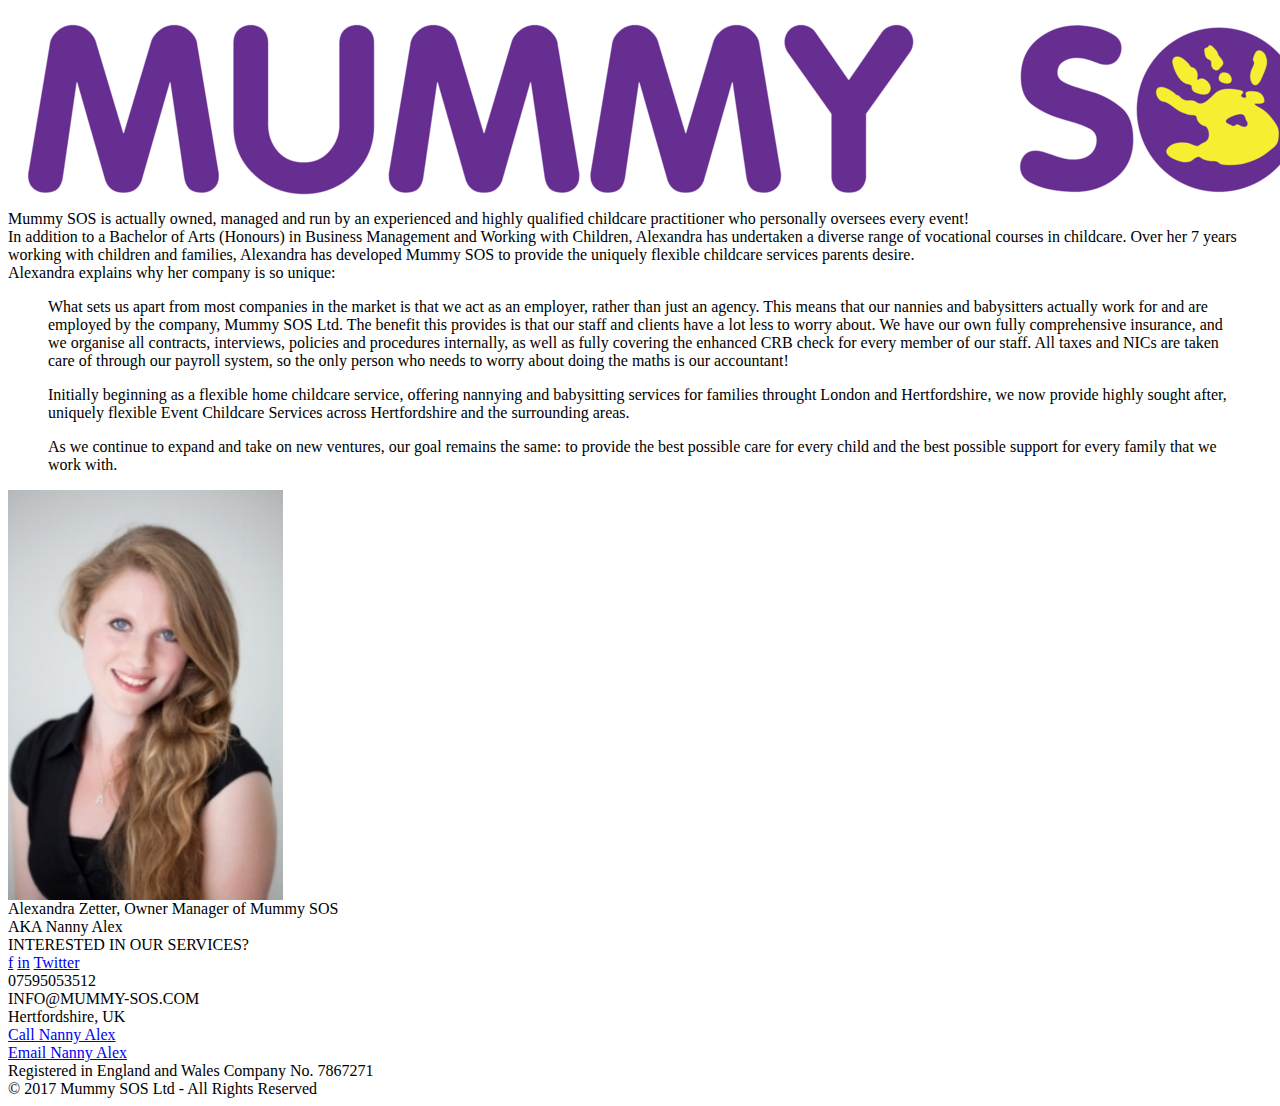
==== about.html @ 102ed73d "feat: about page" ====
<html>

<head>
    <title>Mummy SOS Children's Events and Event Childcare</title>
</head>

<body>
    <img src="img/Mummy-SOS-logo-for-website-TM.png" alt="Mummy SOS" />
    <div>Mummy SOS is actually owned, managed and run by an experienced and highly
        qualified childcare practitioner who personally oversees every event!</div>

    <div>In addition to a Bachelor of Arts (Honours) in Business Management and Working
        with Children, Alexandra has undertaken a diverse range of vocational courses in
        childcare. Over her 7 years working with children and families, Alexandra has developed
        Mummy SOS to provide the uniquely flexible childcare services parents desire.</div>

    <div>Alexandra explains why her company is so unique:</div>

    <blockquote>What sets us apart from most companies in the market is that we act as an employer, rather than just an
        agency. This means that our nannies and babysitters actually work for and are employed by the company, Mummy SOS
        Ltd. The benefit this provides is that our staff and clients have a lot less to worry about. We have our own
        fully comprehensive insurance, and we organise all contracts, interviews, policies and procedures internally, as
        well as fully covering the enhanced CRB check for every member of our staff. All taxes and NICs are taken care
        of through our payroll system, so the only person who needs to worry about doing the maths is our accountant!
    </blockquote>
    <blockquote>Initially beginning as a flexible home childcare service, offering nannying and babysitting services for
        families throught London and Hertfordshire, we now provide highly sought after, uniquely flexible Event
        Childcare Services across Hertfordshire and the surrounding areas.</blockquote>
    <blockquote>As we continue to expand and take on new ventures, our goal remains the same: to provide the best
        possible care for every child and the best possible support for every family that we work with. </blockquote>

    <div><img src="img/nanny-alex.jpeg" alt="Picture of Nanny Alex">
        <div>Alexandra Zetter, Owner Manager of Mummy SOS</div>
        <div>AKA Nanny Alex</div>
    </div>
    <div>INTERESTED IN OUR SERVICES?</div>
    <div>
        <a href="https://www.facebook.com/nannyalexonline">f</a>
        <a href="https://www.linkedin.com/in/alexandrazetter">in</a>
        <a href="https://twitter.com/MummySOSLtd">Twitter</a>
    </div>
    <footer>
        <div>07595053512</div>
        <div>INFO@MUMMY-SOS.COM</div>
        <div>Hertfordshire, UK</div>
        <div><a href="tel:07595053512">Call Nanny Alex</a></div>
        <div><a href="maito:alex.zetter@mummy-sos.com">Email Nanny Alex</a></div>
        <div>Registered in England and Wales Company No. 7867271</div>
        <div>© 2017 Mummy SOS Ltd - All Rights Reserved</div>

    </footer>
</body>

</html>
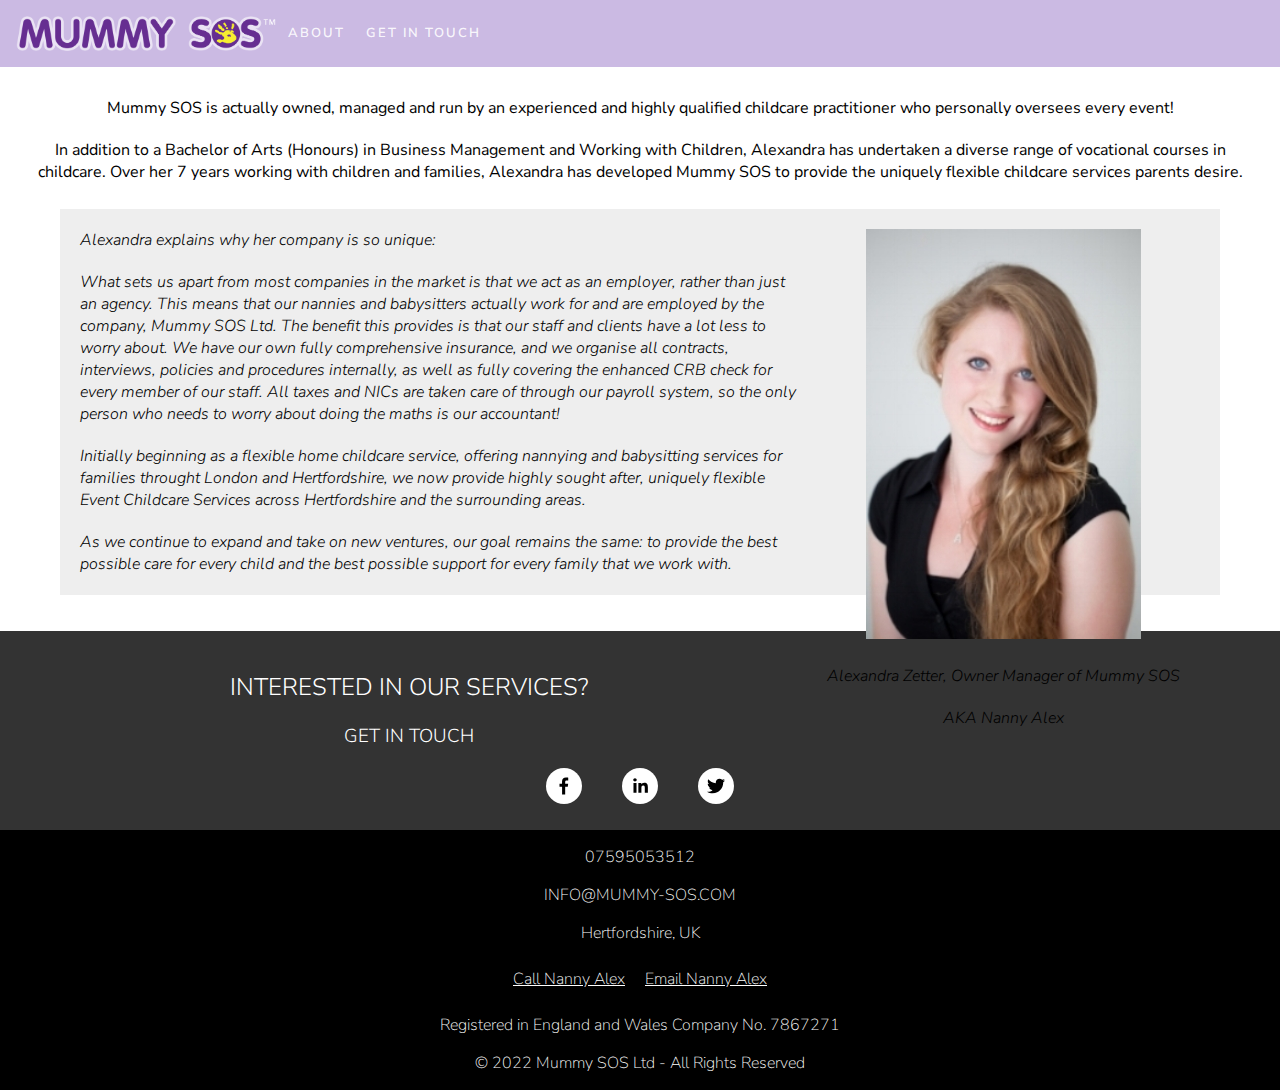
==== commit 645fd252: "content & style update" ====
--- a/about.html
+++ b/about.html
@@ -1,52 +1,139 @@
+<!DOCTYPE html>
 <html>
 
 <head>
     <title>Mummy SOS Children's Events and Event Childcare</title>
+    <link rel="stylesheet" href="styles.css">
+    <link rel="preconnect" href="https://fonts.googleapis.com">
+    <link rel="preconnect" href="https://fonts.gstatic.com" crossorigin>
+    <link href="https://fonts.googleapis.com/css2?family=Nunito+Sans:ital,wght@0,200;0,400;0,600;1,300&display=swap"
+        rel="stylesheet">
 </head>
 
 <body>
-    <img src="img/Mummy-SOS-logo-for-website-TM.png" alt="Mummy SOS" />
-    <div>Mummy SOS is actually owned, managed and run by an experienced and highly
-        qualified childcare practitioner who personally oversees every event!</div>
+    <div class="banner about">
+        <div class="header">
+            <h1>Mummy SOS</h1>
+            <div class="header-wrapper" data-content-field="site-title">
+                <a href="index.html"><img class="logo" src="img/Mummy-SOS-logo-for-website-TM.png"
+                        alt="Mummy SOS" /></a>
+            </div>
 
-    <div>In addition to a Bachelor of Arts (Honours) in Business Management and Working
-        with Children, Alexandra has undertaken a diverse range of vocational courses in
-        childcare. Over her 7 years working with children and families, Alexandra has developed
-        Mummy SOS to provide the uniquely flexible childcare services parents desire.</div>
+            <div class="nav-link">
+                <a href="about.html">
+                    About
+                </a>
+            </div>
 
-    <div>Alexandra explains why her company is so unique:</div>
+            <div class="nav-link">
+                <a href="#getintouch">
+                    Get In Touch
+                </a>
+            </div>
 
-    <blockquote>What sets us apart from most companies in the market is that we act as an employer, rather than just an
-        agency. This means that our nannies and babysitters actually work for and are employed by the company, Mummy SOS
-        Ltd. The benefit this provides is that our staff and clients have a lot less to worry about. We have our own
-        fully comprehensive insurance, and we organise all contracts, interviews, policies and procedures internally, as
-        well as fully covering the enhanced CRB check for every member of our staff. All taxes and NICs are taken care
-        of through our payroll system, so the only person who needs to worry about doing the maths is our accountant!
-    </blockquote>
-    <blockquote>Initially beginning as a flexible home childcare service, offering nannying and babysitting services for
-        families throught London and Hertfordshire, we now provide highly sought after, uniquely flexible Event
-        Childcare Services across Hertfordshire and the surrounding areas.</blockquote>
-    <blockquote>As we continue to expand and take on new ventures, our goal remains the same: to provide the best
-        possible care for every child and the best possible support for every family that we work with. </blockquote>
+        </div>
+    </div>
+    <div class="content">
+        <div>Mummy SOS is actually owned, managed and run by an experienced and highly
+            qualified childcare practitioner who personally oversees every event!</div>
 
-    <div><img src="img/nanny-alex.jpeg" alt="Picture of Nanny Alex">
-        <div>Alexandra Zetter, Owner Manager of Mummy SOS</div>
-        <div>AKA Nanny Alex</div>
+        <div>In addition to a Bachelor of Arts (Honours) in Business Management and Working
+            with Children, Alexandra has undertaken a diverse range of vocational courses in
+            childcare. Over her 7 years working with children and families, Alexandra has developed
+            Mummy SOS to provide the uniquely flexible childcare services parents desire.</div>
+
+        <blockquote>
+            <div class="nannyAlex"><img src="img/nanny-alex.jpeg" alt="Picture of Nanny Alex">
+                <div>
+                    <div>Alexandra Zetter, Owner Manager of Mummy SOS</div>
+                    <div>AKA Nanny Alex</div>
+                </div>
+            </div>
+            <div>Alexandra explains why her company is so unique:</div>
+
+            <div>What sets us apart from most companies in the market is that we act as an employer, rather than just
+                an
+                agency. This means that our nannies and babysitters actually work for and are employed by the company,
+                Mummy
+                SOS
+                Ltd. The benefit this provides is that our staff and clients have a lot less to worry about. We have our
+                own
+                fully comprehensive insurance, and we organise all contracts, interviews, policies and procedures
+                internally, as
+                well as fully covering the enhanced CRB check for every member of our staff. All taxes and NICs are
+                taken
+                care
+                of through our payroll system, so the only person who needs to worry about doing the maths is our
+                accountant!
+            </div>
+            <div>Initially beginning as a flexible home childcare service, offering nannying and babysitting services
+                for
+                families throught London and Hertfordshire, we now provide highly sought after, uniquely flexible Event
+                Childcare Services across Hertfordshire and the surrounding areas.</div>
+            <div>As we continue to expand and take on new ventures, our goal remains the same: to provide the best
+                possible care for every child and the best possible support for every family that we work with.
+            </div>
+
+
+        </blockquote>
+
     </div>
-    <div>INTERESTED IN OUR SERVICES?</div>
-    <div>
-        <a href="https://www.facebook.com/nannyalexonline">f</a>
-        <a href="https://www.linkedin.com/in/alexandrazetter">in</a>
-        <a href="https://twitter.com/MummySOSLtd">Twitter</a>
+    <div id="getintouch" class="services">
+        <h2>Interested in our services?</h2>
+        <h3>Get in Touch</h3>
+
+        <nav class="sociallist">
+            <a href="https://www.facebook.com/nannyalexonline" target="_blank" class="social fb"
+                aria-label="Nanny Alex">
+                <div>
+                    <svg class="icon" viewBox="0 0 64 64">
+                        <use class="sqs-use--icon" xlink:href="#facebook-icon"></use>
+                        <symbol id="facebook-icon" viewBox="0 0 64 64">
+                            <path
+                                d="M34.1,47V33.3h4.6l0.7-5.3h-5.3v-3.4c0-1.5,0.4-2.6,2.6-2.6l2.8,0v-4.8c-0.5-0.1-2.2-0.2-4.1-0.2 c-4.1,0-6.9,2.5-6.9,7V28H24v5.3h4.6V47H34.1z">
+                            </path>
+                        </symbol>
+                    </svg>
+                </div>
+            </a><a href="https://www.linkedin.com/in/alexandrazetter" target="_blank" class="social linkedin"
+                aria-label="Alexandra Zetter">
+                <div>
+                    <svg class="icon" viewBox="0 0 64 64">
+                        <use class="sqs-use--mask" xlink:href="#linkedin-icon"></use>
+                        <symbol id="linkedin-icon" viewBox="0 0 64 64">
+                            <path
+                                d="M20.4,44h5.4V26.6h-5.4V44z M23.1,18c-1.7,0-3.1,1.4-3.1,3.1c0,1.7,1.4,3.1,3.1,3.1 c1.7,0,3.1-1.4,3.1-3.1C26.2,19.4,24.8,18,23.1,18z M39.5,26.2c-2.6,0-4.4,1.4-5.1,2.8h-0.1v-2.4h-5.2V44h5.4v-8.6 c0-2.3,0.4-4.5,3.2-4.5c2.8,0,2.8,2.6,2.8,4.6V44H46v-9.5C46,29.8,45,26.2,39.5,26.2z">
+                            </path>
+                        </symbol>
+                    </svg>
+                </div>
+            </a><a href="https://twitter.com/MummySOSLtd" target="_blank" class="social twitter"
+                aria-label="Mummy SOS Ltd">
+                <div>
+                    <svg class="icon" viewBox="0 0 64 64">
+                        <use class="sqs-use--icon" xlink:href="#twitter-icon"></use>
+                        <use class="sqs-use--mask" xlink:href="#twitter-mask"></use>
+                        <symbol id="twitter-icon" viewBox="0 0 64 64">
+                            <path
+                                d="M48,22.1c-1.2,0.5-2.4,0.9-3.8,1c1.4-0.8,2.4-2.1,2.9-3.6c-1.3,0.8-2.7,1.3-4.2,1.6 C41.7,19.8,40,19,38.2,19c-3.6,0-6.6,2.9-6.6,6.6c0,0.5,0.1,1,0.2,1.5c-5.5-0.3-10.3-2.9-13.5-6.9c-0.6,1-0.9,2.1-0.9,3.3 c0,2.3,1.2,4.3,2.9,5.5c-1.1,0-2.1-0.3-3-0.8c0,0,0,0.1,0,0.1c0,3.2,2.3,5.8,5.3,6.4c-0.6,0.1-1.1,0.2-1.7,0.2c-0.4,0-0.8,0-1.2-0.1 c0.8,2.6,3.3,4.5,6.1,4.6c-2.2,1.8-5.1,2.8-8.2,2.8c-0.5,0-1.1,0-1.6-0.1c2.9,1.9,6.4,2.9,10.1,2.9c12.1,0,18.7-10,18.7-18.7 c0-0.3,0-0.6,0-0.8C46,24.5,47.1,23.4,48,22.1z">
+                            </path>
+                        </symbol>
+                    </svg>
+                </div>
+            </a>
+        </nav>
     </div>
+
+
     <footer>
         <div>07595053512</div>
         <div>INFO@MUMMY-SOS.COM</div>
         <div>Hertfordshire, UK</div>
-        <div><a href="tel:07595053512">Call Nanny Alex</a></div>
-        <div><a href="maito:alex.zetter@mummy-sos.com">Email Nanny Alex</a></div>
+        <div><a href="tel:07595053512">Call Nanny Alex</a>
+            <a href="maito:alex.zetter@mummy-sos.com">Email Nanny Alex</a>
+        </div>
         <div>Registered in England and Wales Company No. 7867271</div>
-        <div>© 2017 Mummy SOS Ltd - All Rights Reserved</div>
+        <div>© 2022 Mummy SOS Ltd - All Rights Reserved</div>
 
     </footer>
 </body>
--- a/styles.css
+++ b/styles.css
@@ -0,0 +1,153 @@
+
+body{
+  font-family: 'Nunito Sans', "Helvetica Neue", Helvetica, Arial, sans-serif;
+  padding: 0;
+  margin: 0;
+}
+a {
+  text-decoration: none;
+}
+.banner.home {
+  min-height: 400px;
+  background-image: url(img/Nanny-children-grass.jpg);
+  background-repeat: no-repeat;
+  background-size: 100% auto;
+  background-position: top center;
+  padding: 16px;
+  position: relative;
+}
+.banner.about {
+  background-color: #cbbae3;
+  padding: 16px;
+  position: relative;
+}
+
+.header {
+  white-space: nowrap;
+}
+.header h1 {display: none;}
+
+.logo  {
+  width: 260px;
+  max-width: 260px;
+  vertical-align: middle;
+}
+
+.header div {display: inline;}
+.nav-link a{
+  padding: 0px 8px 18px 8px;
+  font-size: 13px;
+  text-transform: uppercase;
+  text-decoration: none;
+  letter-spacing: 2px;
+  font-weight: 600;
+  line-height: 1em;
+  color: rgba(255, 255, 255, .9);
+}
+
+
+.description {
+  margin:0;
+  padding: 20px auto;
+  display: block;
+  font-weight: 600;
+  font-size: 60px;
+  letter-spacing: 0px;
+  text-transform: uppercase;
+  letter-spacing: 4px;
+  color: #fff;
+  text-align: center;
+  word-spacing: 12px;
+}
+.content {
+  text-align: center;
+}
+.content div {
+  padding: 10px;
+}
+blockquote {
+  background-color: #eeeeee;
+  padding: 10px;
+  text-align: left;
+  font-weight: 300;
+  font-style: italic;
+}
+.tradename {
+font-weight: 600;
+font-size: larger;
+padding: 0;
+}
+.closed {
+font-size: 35px;
+  line-height: 1.5em;
+  letter-spacing: 1px;
+  font-weight: 300;
+  font-style: italic;
+  color: #fff;
+  margin: 30px ;
+  word-spacing: normal;
+}
+.content {
+  padding: 20px;
+}
+
+.nannyAlex {
+  float: right;
+  padding: 10px;
+  text-align: center;
+}
+.services{
+  background-color: #333;
+  padding: 20px;
+}
+.services h3,
+.services h2{
+  font-weight: 300;
+  text-transform: uppercase;
+  color: #fff;
+  text-align: center;
+}
+.sociallist {
+  text-align: center;
+}
+.sociallist a {
+    display: inline-block;
+    margin: 0 20px;
+    width: 36px;
+    height: 36px;
+}
+.icon {
+  width: 36px;
+    height: 36px;
+    border-radius: 50%;
+    background-color: white;
+
+}
+
+footer {
+  background-color: #000;
+  color: #fff;
+  font-weight: 200;
+  text-align: center;
+padding: 8px;
+}
+footer div{
+padding: 8px;
+}
+footer div a {
+  color: #fff;
+  display: inline-block;
+padding: 8px;
+text-decoration: underline;
+}
+
+@media only screen and (max-width: 640px) {
+  .banner.home {
+      min-height: 250px;
+    }
+  .description { 
+    font-size: 28px;
+
+  }
+    .closed {font-size: 18px;}
+}